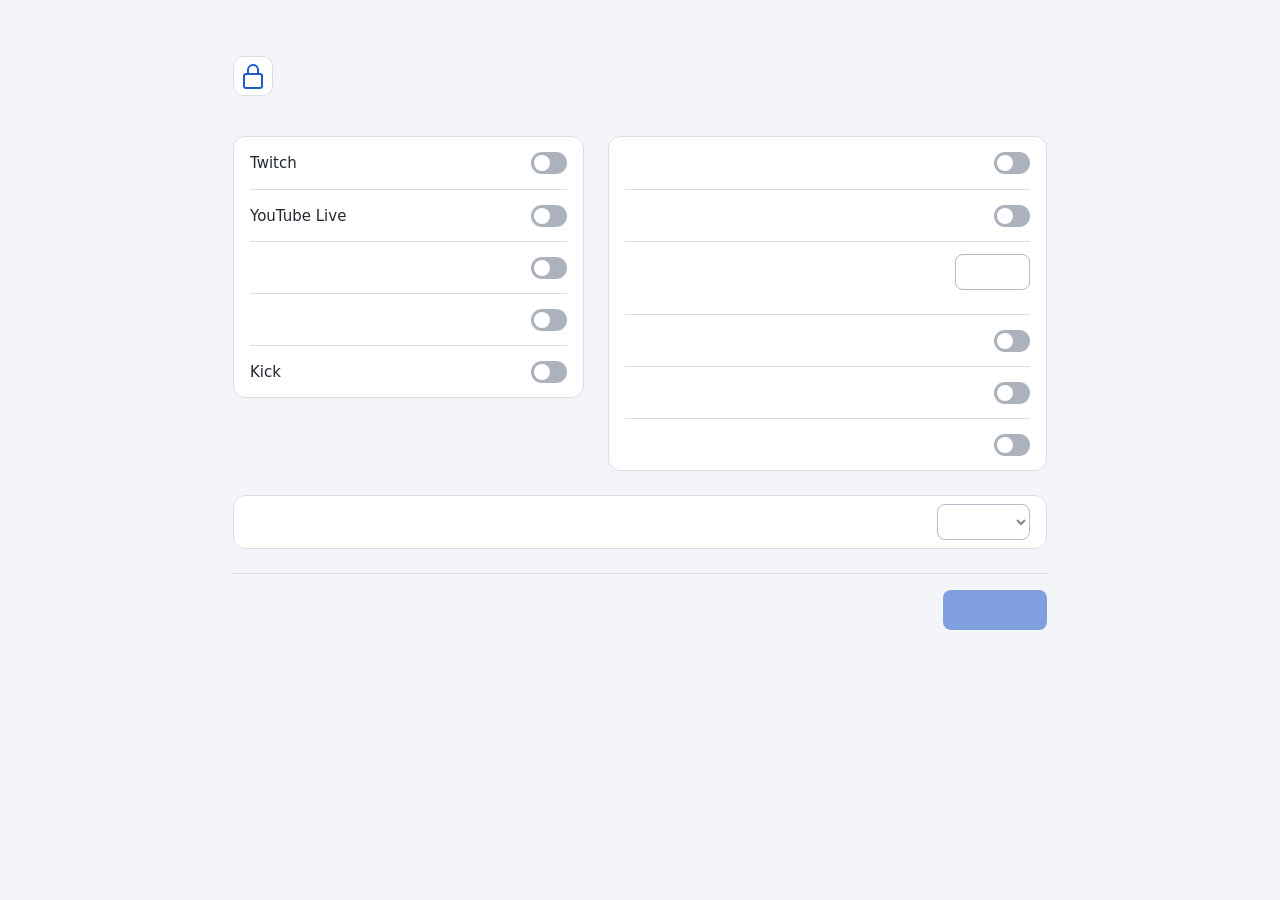
==== options.html @ 12a59a69 "Initial import of Gobaku Gomen" ====
<!doctype html>
<html lang="en">
<head>
  <meta charset="utf-8">
  <meta name="viewport" content="width=device-width, initial-scale=1">
  <title></title>
  <link rel="stylesheet" href="options.css">
  <script defer src="settings.js"></script>
  <script defer src="options.js"></script>
</head>
<body>
  <main>
    <header class="page-heading">
      <span class="lock-icon" aria-hidden="true"></span>
      <h1 data-message="settings_title"></h1>
    </header>
    <form>
      <div class="settings-grid">
        <section aria-labelledby="sites-title">
          <h2 id="sites-title" data-message="sites"></h2>
          <fieldset aria-labelledby="sites-title" disabled>
            <label class="setting-row"><span>Twitch</span><input type="checkbox" role="switch" name="twitchEnabled"></label>
            <label class="setting-row"><span>YouTube Live</span><input type="checkbox" role="switch" name="youtubeEnabled"></label>
            <label class="setting-row"><span data-message="niconico_live"></span><input type="checkbox" role="switch" name="niconicoEnabled"></label>
            <label class="setting-row"><span data-message="twitcasting"></span><input type="checkbox" role="switch" name="twitcastingEnabled"></label>
            <label class="setting-row"><span>Kick</span><input type="checkbox" role="switch" name="kickEnabled"></label>
          </fieldset>
        </section>
        <section aria-labelledby="unlock-title">
          <h2 id="unlock-title" data-message="unlock_settings"></h2>
          <fieldset aria-labelledby="unlock-title" disabled>
            <label class="setting-row"><span data-message="confirm_unlock"></span><input type="checkbox" role="switch" name="confirmUnlock"></label>
            <label class="setting-row"><span data-message="auto_relock"></span><input type="checkbox" role="switch" name="autoRelock"></label>
            <div class="duration">
              <label class="setting-row">
                <span data-message="unlock_seconds"></span>
                <input type="number" name="unlockSeconds" required aria-describedby="unlock-hint">
              </label>
              <p id="unlock-hint" data-message="unlock_hint"></p>
            </div>
            <label class="setting-row"><span data-message="relock_on_leave"></span><input type="checkbox" role="switch" name="relockOnLeave"></label>
            <label class="setting-row"><span data-message="confirm_paste"></span><input type="checkbox" role="switch" name="confirmPaste"></label>
            <label class="setting-row">
              <span>
                <span data-message="guard_enter"></span>
                <small id="guard-enter-hint" data-message="guard_enter_hint"></small>
              </span>
              <input type="checkbox" role="switch" name="guardEnter" aria-describedby="guard-enter-hint">
            </label>
          </fieldset>
        </section>
      </div>
      <fieldset class="language-settings" disabled>
        <label class="setting-row">
          <span data-message="language_settings"></span>
          <select name="language">
            <option value="system" data-message="language_system"></option>
            <option value="en" lang="en">English</option>
            <option value="ja" lang="ja">日本語</option>
          </select>
        </label>
      </fieldset>
      <div class="actions">
        <p role="status"></p>
        <button type="submit" data-message="save" disabled></button>
      </div>
    </form>
  </main>
</body>
</html>
---- options.css ----
:root {
  color-scheme: light dark;
  --page: light-dark(#f3f5f8, #131519);
  --panel: light-dark(#fff, #1d2026);
  --text: light-dark(#222833, #f2f4f8);
  --muted: light-dark(#535d6c, #b3bac6);
  --line: light-dark(#d8dee8, #373d48);
  --control-border: light-dark(#788497, #808b9c);
  --switch-off: light-dark(#687487, #626d80);
  --accent: #235acb;
  --accent-hover: #1c4cac;
  --focus: light-dark(#235acb, #88adff);
  font: 15px/1.6 system-ui, "Segoe UI", sans-serif;
}

* {
  box-sizing: border-box;
}

body {
  margin: 0;
  background: var(--page);
  color: var(--text);
  font: inherit;
}

main {
  max-width: 58rem;
  margin-inline: auto;
  padding: 56px 28px 36px;
}

.page-heading {
  display: flex;
  align-items: center;
  gap: 14px;
  margin-block-end: 32px;
}

h1,
h2,
p {
  margin: 0;
}

h1 {
  font-size: 28px;
  font-weight: 600;
  line-height: 1.3;
}

.lock-icon {
  position: relative;
  display: grid;
  justify-items: center;
  align-content: center;
  flex: 0 0 40px;
  height: 40px;
  border: 1px solid var(--line);
  border-radius: 10px;
  background: var(--panel);
  color: var(--focus);
}

.lock-icon::before {
  content: "";
  width: 8px;
  height: 7px;
  border: 2px solid currentColor;
  border-bottom: 0;
  border-radius: 8px 8px 0 0;
}

.lock-icon::after {
  content: "";
  width: 16px;
  height: 12px;
  border: 2px solid currentColor;
  border-radius: 3px;
}

.settings-grid {
  display: grid;
  grid-template-columns: minmax(0, 1fr) minmax(0, 1.25fr);
  align-items: start;
  gap: 24px;
}

h2 {
  margin: 0 0 8px;
  font-size: 16px;
  font-weight: 600;
}

fieldset {
  min-inline-size: 0;
  margin: 0;
  padding: 0 16px;
  border: 1px solid var(--line);
  border-radius: 12px;
  background: var(--panel);
}

.setting-row {
  display: flex;
  align-items: center;
  justify-content: space-between;
  gap: 12px;
  min-height: 52px;
  padding-block: 8px;
}

.setting-row + .setting-row,
.duration,
.duration + .setting-row {
  border-block-start: 1px solid var(--line);
}

.setting-row:has(input[type="checkbox"]:enabled) {
  cursor: pointer;
}

input[type="checkbox"] {
  appearance: none;
  display: grid;
  align-items: center;
  flex: 0 0 36px;
  width: 36px;
  height: 22px;
  margin: 0;
  padding: 2px;
  border: 1px solid transparent;
  border-radius: 11px;
  background: var(--switch-off);
  cursor: inherit;
}

input[type="checkbox"]::before {
  content: "";
  width: 16px;
  height: 16px;
  border-radius: 50%;
  background: #fff;
}

input[type="checkbox"]:checked {
  justify-items: end;
  background: var(--accent);
}

.duration {
  padding-block-end: 16px;
}

.duration .setting-row {
  padding-block: 12px 8px;
}

input[type="number"] {
  width: 5rem;
  min-height: 36px;
  padding: 4px 8px;
  border: 1px solid var(--control-border);
  border-radius: 8px;
  color: inherit;
  background: var(--panel);
  font: inherit;
  font-variant-numeric: tabular-nums;
}

.language-settings {
  margin-block-start: 24px;
}

select {
  max-width: 62%;
  min-height: 36px;
  padding: 4px 8px;
  border: 1px solid var(--control-border);
  border-radius: 8px;
  background: var(--panel);
  color: inherit;
  font: inherit;
}

input:disabled,
select:disabled,
button:disabled {
  opacity: 0.55;
}

.setting-row small {
  display: block;
}

#unlock-hint,
.setting-row small,
.actions p {
  color: var(--muted);
  font-size: 13px;
}

.actions {
  display: flex;
  align-items: center;
  justify-content: space-between;
  gap: 16px;
  margin-block-start: 24px;
  padding-block-start: 16px;
  border-block-start: 1px solid var(--line);
}

button {
  min-width: 104px;
  min-height: 40px;
  padding: 6px 16px;
  border: 1px solid transparent;
  border-radius: 8px;
  background: var(--accent);
  color: #fff;
  font: inherit;
  font-weight: 600;
}

button:enabled {
  cursor: pointer;
}

button:enabled:hover {
  background: var(--accent-hover);
}

:where(input, select, button):focus-visible {
  outline: 2px solid var(--focus);
  outline-offset: 3px;
}

@media (max-width: 670px) {
  main {
    padding: 28px 16px;
  }

  .page-heading {
    margin-block-end: 24px;
  }

  h1 {
    font-size: 24px;
  }

  .settings-grid {
    grid-template-columns: minmax(0, 1fr);
    gap: 20px;
  }
}

@media (forced-colors: active) {
  input[type="checkbox"] {
    appearance: auto;
    display: revert;
    flex-basis: auto;
    width: 22px;
    height: 22px;
  }

  input[type="checkbox"]::before {
    content: none;
  }

  button {
    border-color: ButtonText;
  }
}
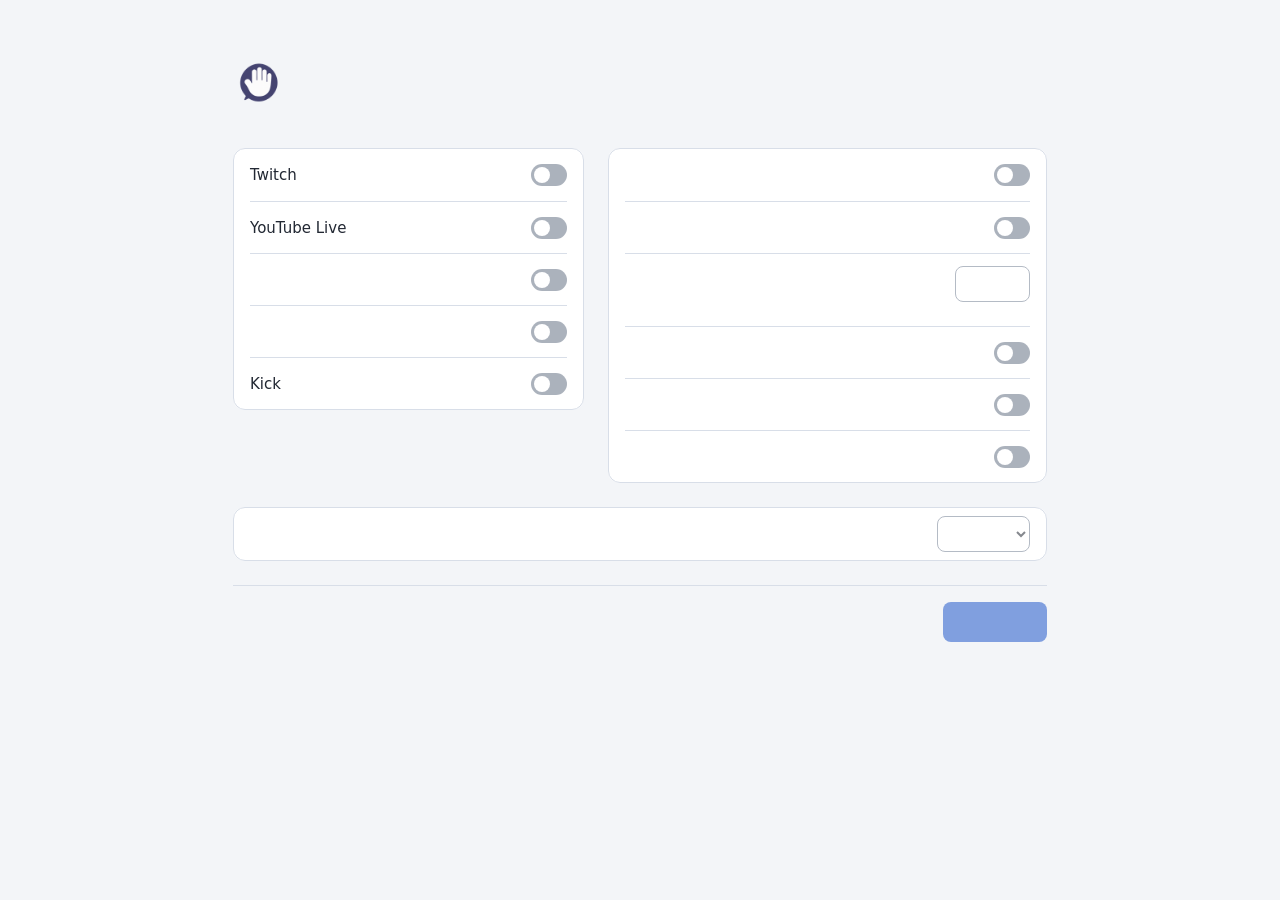
==== commit 682072cf: "Brand the settings page and document the extension" ====
--- a/options.html
+++ b/options.html
@@ -4,6 +4,7 @@
   <meta charset="utf-8">
   <meta name="viewport" content="width=device-width, initial-scale=1">
   <title></title>
+  <link rel="icon" href="assets/icons/icon-32.png">
   <link rel="stylesheet" href="options.css">
   <script defer src="settings.js"></script>
   <script defer src="options.js"></script>
@@ -11,8 +12,11 @@
 <body>
   <main>
     <header class="page-heading">
-      <span class="lock-icon" aria-hidden="true"></span>
-      <h1 data-message="settings_title"></h1>
+      <img class="extension-icon" src="assets/icons/icon-128.png" width="52" height="52" alt="">
+      <div>
+        <h1 data-message="settings_title"></h1>
+        <p class="page-subtitle" data-message="settings_subtitle"></p>
+      </div>
     </header>
     <form>
       <div class="settings-grid">
--- a/options.css
+++ b/options.css
@@ -49,34 +49,13 @@
   line-height: 1.3;
 }
 
-.lock-icon {
-  position: relative;
-  display: grid;
-  justify-items: center;
-  align-content: center;
-  flex: 0 0 40px;
-  height: 40px;
-  border: 1px solid var(--line);
-  border-radius: 10px;
-  background: var(--panel);
-  color: var(--focus);
-}
-
-.lock-icon::before {
-  content: "";
-  width: 8px;
-  height: 7px;
-  border: 2px solid currentColor;
-  border-bottom: 0;
-  border-radius: 8px 8px 0 0;
-}
-
-.lock-icon::after {
-  content: "";
-  width: 16px;
-  height: 12px;
-  border: 2px solid currentColor;
-  border-radius: 3px;
+.extension-icon {
+  flex: none;
+}
+
+.page-subtitle {
+  margin-block-start: 2px;
+  color: var(--muted);
 }
 
 .settings-grid {
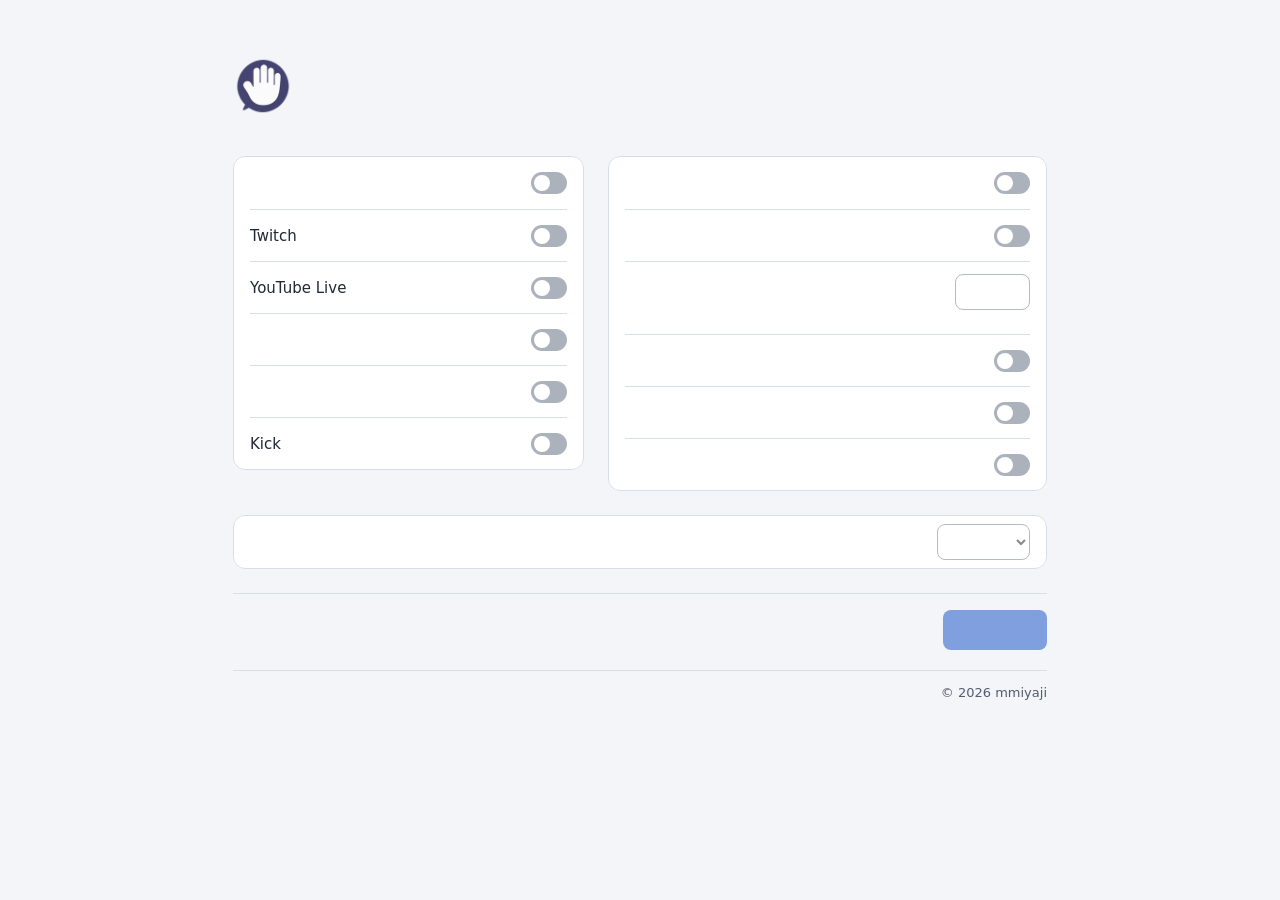
==== commit 74ebeef4: "Release Gobaku Gomen 1.0.0" ====
--- a/options.html
+++ b/options.html
@@ -12,7 +12,7 @@
 <body>
   <main>
     <header class="page-heading">
-      <img class="extension-icon" src="assets/icons/icon-128.png" width="52" height="52" alt="">
+      <img class="extension-icon" src="assets/icons/icon-128.png" width="60" height="60" alt="">
       <div>
         <h1 data-message="settings_title"></h1>
         <p class="page-subtitle" data-message="settings_subtitle"></p>
@@ -23,6 +23,7 @@
         <section aria-labelledby="sites-title">
           <h2 id="sites-title" data-message="sites"></h2>
           <fieldset aria-labelledby="sites-title" disabled>
+            <label class="setting-row"><span data-message="popup_enabled"></span><input type="checkbox" role="switch" name="enabled"></label>
             <label class="setting-row"><span>Twitch</span><input type="checkbox" role="switch" name="twitchEnabled"></label>
             <label class="setting-row"><span>YouTube Live</span><input type="checkbox" role="switch" name="youtubeEnabled"></label>
             <label class="setting-row"><span data-message="niconico_live"></span><input type="checkbox" role="switch" name="niconicoEnabled"></label>
@@ -69,6 +70,14 @@
         <button type="submit" data-message="save" disabled></button>
       </div>
     </form>
+    <footer class="page-footer">
+      <div class="footer-links">
+        <a href="https://mmiyaji.github.io/gobaku-gomen/terms.html" target="_blank" rel="noopener noreferrer" data-message="footer_terms"></a>
+        <a href="https://mmiyaji.github.io/gobaku-gomen/privacy.html" target="_blank" rel="noopener noreferrer" data-message="footer_privacy"></a>
+        <a href="https://ruhenheim.org/" target="_blank" rel="noopener noreferrer" data-message="footer_author_site"></a>
+      </div>
+      <small>© 2026 mmiyaji</small>
+    </footer>
   </main>
 </body>
 </html>
--- a/options.css
+++ b/options.css
@@ -209,9 +209,41 @@
   background: var(--accent-hover);
 }
 
-:where(input, select, button):focus-visible {
+:where(input, select, button, a):focus-visible {
   outline: 2px solid var(--focus);
   outline-offset: 3px;
+}
+
+.page-footer {
+  display: flex;
+  flex-wrap: wrap;
+  align-items: baseline;
+  justify-content: space-between;
+  gap: 8px 24px;
+  margin-block-start: 20px;
+  padding-block-start: 12px;
+  border-block-start: 1px solid var(--line);
+  color: var(--muted);
+  font-size: 13px;
+}
+
+.page-footer small {
+  font-size: inherit;
+}
+
+.footer-links {
+  display: flex;
+  flex-wrap: wrap;
+  gap: 6px 16px;
+}
+
+.footer-links a {
+  color: inherit;
+  text-underline-offset: 3px;
+}
+
+.footer-links a:hover {
+  color: var(--focus);
 }
 
 @media (max-width: 670px) {
